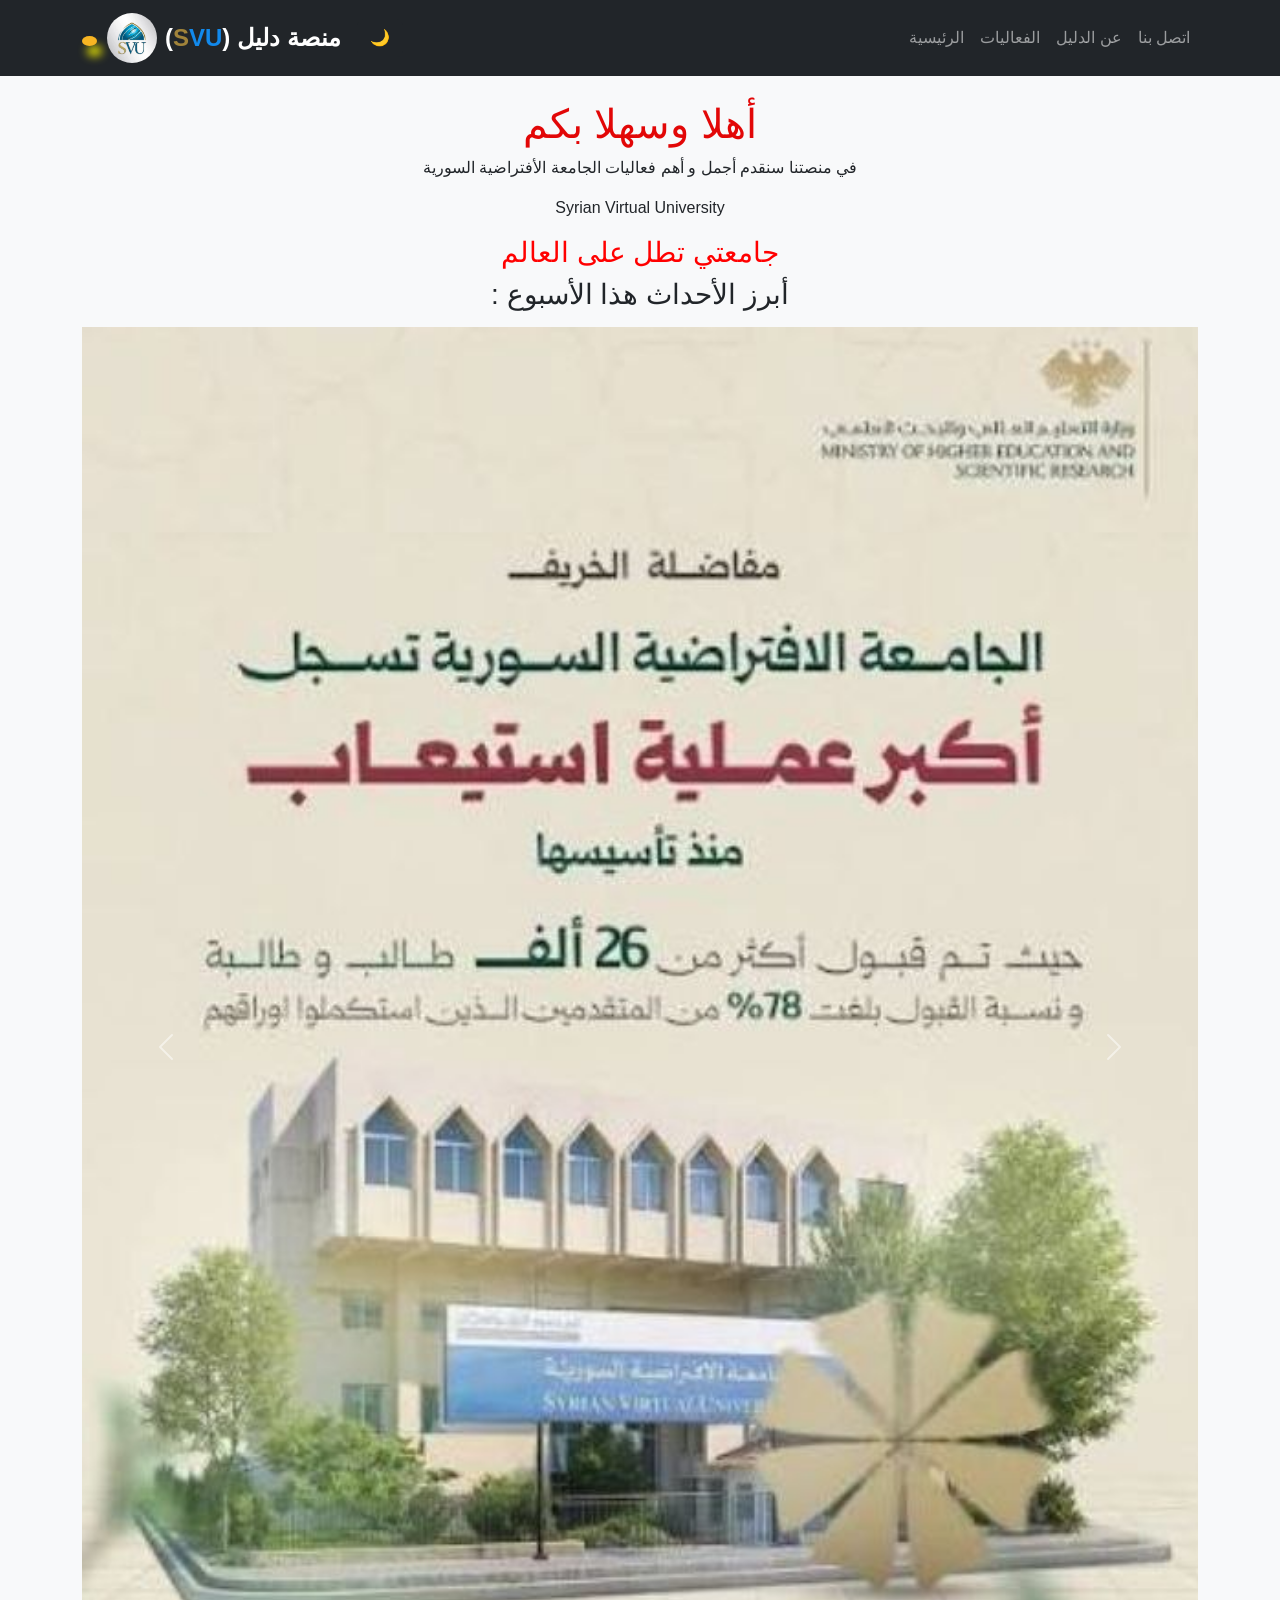
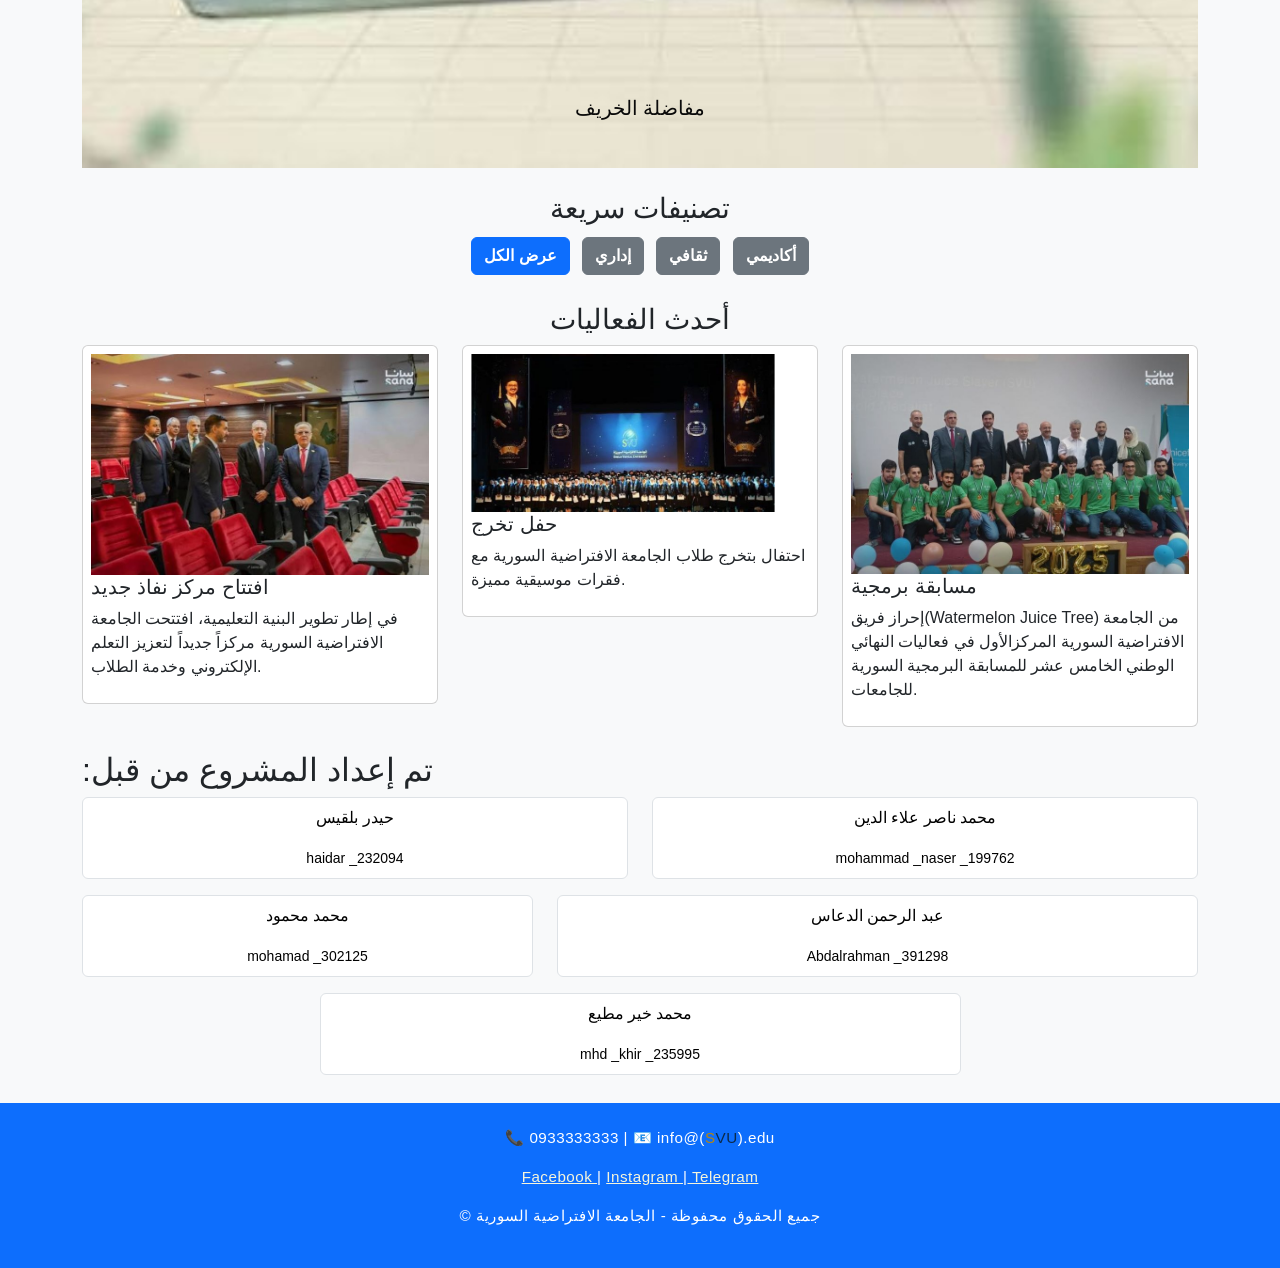
==== index.html @ a6f661cd "Add files via upload" ====
<!DOCTYPE html>
<html lang="en">
<head>
    <meta charset="UTF-8">
    <meta name="viewport" content="width=device-width, initial-scale=1.0">
<link href="https://cdn.jsdelivr.net/npm/bootstrap@5.3.0/dist/css/bootstrap.min.css" rel="stylesheet">
<link rel="stylesheet" href="css/style.css">
<title>الرئيسية</title>
</head>
<body>
<nav class="navbar navbar-expand-lg navbar-dark bg-dark">
    
<div class="container">
    <a class="navbar-brand d-flex align-items-center" href="#">
        <div class="logo"></div>
    <img src="./img/شعار الجامعة.jpg" alt="logo" width="50" height="50" class="me-2" style="border-radius: 50%;">

    (<span style="color: rgb(160, 131, 58);">S</span><Span style="color: rgb(18, 137, 235);">VU</Span>) منصة دليل  
      </a>
      <button class="btn btn-dark" onclick="toggleDark()">🌙</button>
<button class="navbar-toggler" data-bs-toggle="collapse" data-bs-target="#nav">
    
<span class="navbar-toggler-icon"></span>
</button>

<div class="collapse navbar-collapse" id="nav">
<ul class="navbar-nav ms-auto">
<li class="nav-item"><a class="nav-link" href="index.html">الرئيسية</a></li>
<li class="nav-item"><a class="nav-link" href="events.html">الفعاليات</a></li>
<!--<li class="nav-item"><a class="nav-link" href="event.html"> تفاصيل الفعاليات</a></li>-->
<li class="nav-item"><a class="nav-link" href="about.html">عن الدليل</a></li>
<li class="nav-item"><a class="nav-link" href="contact.html">اتصل بنا</a></li>
</ul>
</div>
</div>
</nav>

<!-- أبرز الأحداث -->
<div class="container mt-4 text-center">  


<h1 id="mainTitle" style="color: rgb(226, 7, 7);
"> أهلا وسهلا بكم </h1>
<p id="mainDesc">  في منصتنا سنقدم أجمل و أهم فعاليات الجامعة الأفتراضية السورية   
       <p id="mainDesc"> Syrian Virtual University
<h3 id="mainTitle" style="color: rgb(255, 0, 0);">جامعتي تطل على العالم </h3>
<h3 id="mainTitle">: أبرز الأحداث هذا الأسبوع </h3>
<div id="eventSlider" class="carousel slide mt-3" data-bs-ride="carousel">
<!--
<div class="carousel-indicators">
<button type="button" data-bs-target="#eventSlider" data-bs-slide-to="0" class="active"></button>
<button type="button" data-bs-target="#eventSlider" data-bs-slide-to="1"></button>
<button type="button" data-bs-target="#eventSlider" data-bs-slide-to="2"></button>
</div>
-->
<div class="carousel-inner">

<div class="carousel-item active">
<img  style=" width: 100%; height: 100%; object-fit: contain;" src="./img/خريف.jpg">
<div class="carousel-caption">
<h5 id="slide1" style="color: rgb(10, 10, 10);"> مفاضلة الخريف</h5>
</div>
</div>

<div class="carousel-item">
<img  style=" width: 100%; height: 100%; object-fit: contain;" src="./img/حفلة موسيقية للتخرج.jpg">
<div class="carousel-caption">
<h5 id="slide2" style="color: rgb(219, 215, 215);">حفل تخرج</h5>
</div>
</div>

<div class="carousel-item">
<img  style=" width: 100%; height: 100%; object-fit: contain;" src="./img/مشاركة.jpg">
<div class="carousel-caption">
<h5 id="slide3" style="color: rgb(12, 10, 10);"> فعالية برمجية</h5>
</div>
</div>

</div>

<button class="carousel-control-prev" type="button" data-bs-target="#eventSlider" data-bs-slide="prev">
<span class="carousel-control-prev-icon"></span>
</button>

<button class="carousel-control-next" type="button" data-bs-target="#eventSlider" data-bs-slide="next">
<span class="carousel-control-next-icon"></span>
</button>

</div>

</div>
<!-- التصنيفات -->
<div class="container mt-4 text-center">

<h3 id="catTitle">تصنيفات سريعة</h3>

<button class="btn btn-primary m-1" onclick="filterEvents('all')" id="allBtn">عرض الكل</button>
<button class="btn btn-secondary m-1" onclick="filterEvents('edu')" id="eBtn">إداري</button>
<button class="btn btn-secondary m-1" onclick="filterEvents('music')" id="mBtn">ثقافي</button>
<button class="btn btn-secondary m-1" onclick="filterEvents('culture')" id="cBtn">أكاديمي</button>
</div>

<!-- أحدث الفعاليات -->
<div class="container mt-4">

<h3 class="text-center" id="latestTitle">أحدث الفعاليات</h3>

<div class="row">
<div class="col-md-4 event edu">
<div class="card p-2">
<img src="./img/وزير التعليم يفتتح مركز.jpg" width="100%">
<h5 id="latestTitle1">افتتاح مركز نفاذ جديد</h5>
<p id="latestTitle2">في إطار تطوير البنية التعليمية، افتتحت الجامعة الافتراضية السورية مركزاً جديداً لتعزيز التعلم الإلكتروني وخدمة الطلاب.</p>
</div>
</div>
<div class="col-md-4 event music">
<div class="card p-2">
<img src="./img/حفلة موسيقية للتخرج.jpg" width="90%">
<h5 id="ss">حفل تخرج</h5>
<p id="aa">احتفال بتخرج طلاب الجامعة الافتراضية السورية مع فقرات موسيقية مميزة.</p>
</div>
</div>
<div class="col-md-4 event culture">
<div class="card p-2">
<img src="./img/فعالية برمجية.jpg" width="100%">
<h5 id="dd">مسابقة برمجية</h5>
<P id="ff">   إحراز فريق(Watermelon Juice Tree) من الجامعة الافتراضية السورية المركزالأول في فعاليات النهائي الوطني الخامس عشر للمسابقة البرمجية السورية للجامعات.</p>
</div>
</div>




</div>

</div>

<!-- 👥 المشاركين -->
<div class="container mt-4">
<h2 id="rr">  :تم إعداد المشروع من قبل </h2>
<div class="row justify-content-center">
 <div class="col-6 mb-3">
<div class="border rounded p-2 bg-body text-center" style="color: black;">
<p id="hh">حيدر
     بلقيس</p>
<small>haidar
    _232094</small>
</div>
</div>

<div class="col-6 mb-3">
<div class="border rounded p-2 bg-body text-center" style="color: black;">
<p id="ww">محمد ناصر
     علاء الدين
   </p>
<small>mohammad
    _naser
    _199762</small>
</div>
</div>

<div class="col-5 mb-3">
<div class="border rounded p-2 bg-body text-center" style="color: black;">
<p id="mm">محمد
     محمود</p>
<small>mohamad
    _302125</small>
</div>
</div>

<div class="col-7 mb-3">
<div class="border rounded p-2 bg-body text-center" style="color: black;">
<p id="tt">عبد الرحمن 
    الدعاس
    </p>
<small  >Abdalrahman
    _391298</small>
</div>
</div>

<div class="col-7 mb-1">
 <div class="border rounded p-2 bg-body text-center" style="color: black;">
<p id="nn">محمد خير
     مطيع</p>
<small>mhd

    _khir
    _235995</small>
</div>
</div>

</div>

</div>

<!-- Footer -->
<footer class="bg-primary text-white text-center p-4 mt-4">
<p>📞 0933333333 | 📧 info@(<span style="color: darkgoldenrod;">S</span><Span style="color: rgb(11, 42, 73);">VU</Span>).edu</p>
<p><span> <a  href="https://www.facebook.com/share/14ZQRuGyiix/" style="color: beige;"> Facebook </a></span>| <span> <a href="https://www.facebook.com/share/14ZQRuGyiix/" style="color: beige;">Instagram </a></span>|<a href="https://t.me/svuonlineTic" style="color: beige;"> Telegram </a> </span> </p>
<p>© جميع الحقوق محفوظة - الجامعة الافتراضية السورية</p>

</footer>

<script src="https://cdn.jsdelivr.net/npm/bootstrap@5.3.0/dist/js/bootstrap.bundle.min.js"></script>
<script src="js/main.js"></script>
</body></html>
---- css/style.css ----
body{font-family:sans-serif;background:#a39191}.card:hover{transform:scale(1.05)}

body {
font-family: sans-serif;
background: #a0adb9;
}
.dark-mode {
    background-color: #121212 !important;
    color: white !important;
}

/* يخلي كل النصوص تظهر */
.dark-mode  {
    color: white !important;
    

}



/* الكروت */
.dark-mode .card {
    background-color: #080808 !important;
    color: #fcf9f9;
    
}

/* Bootstrap white boxes (سبب المشكلة عندك) */
.dark-mode .bg-white,
.dark-mode .bg-light {
    background-color: #807a7a !important;
}

/* الحدود */
.dark-mode .border {
    border-color: #9e9b9b !important;
}

/* النافبار */
.dark-mode .navbar {
    background-color: #000 !important;
}

/* الفوتر */
.dark-mode footer {
    background-color: #000 !important;
}


.carousel-item img {
  width: 100%;
  height: 400px;
  object-fit: cover;
  object-position: center;
}




@import url('https://fonts.googleapis.com/css2?family=Cairo:wght@400;600;700&display=swap');

body {
    font-family: 'Cairo', sans-serif;
    background-color: #f8f9fa;
    color: #212529;
}

.navbar-brand {
    font-weight: 700;
    font-size: 1.5rem;
}

.card {
    transition: transform 0.3s ease-in-out, box-shadow 0.3s ease-in-out;
}

.card:hover {
    transform: translateY(-5px);
    box-shadow: 0 10px 20px rgba(0,0,0,0.1) !important;
}

.badge {
    font-size: 0.9rem;
    padding: 0.5em 0.8em;
}

.img-fluid {
    border-radius: 8px;
}

.btn {
    font-weight: 600;
    border-radius: 6px;
}

.bg-light {
    background-color: #ffffff !important;
    box-shadow: 0 2px 4px rgba(0,0,0,0.05);
}

footer {
    font-size: 0.95rem;
    letter-spacing: 0.5px;
}








.hero {
    background: linear-gradient(to right, #081013, #7e95b6);
    color: white;
    padding: 60px;
    text-align: center;
}

.section-title {
    margin-bottom: 30px;
    font-weight: bold;
}

.team img {
    height: 120px;
    width: 120px;
    border-radius: 50%;
    object-fit: cover;
}

footer {
    background: black;
    color: white;
    padding: 20px;
    text-align: center;
}



    .logo::before {
    content: "";
    margin-right: 10px;
    display: inline-block;
    top: 60%;
    left: -40px;
    width: 15px;
    height: 10px;
    border-radius: 50%;
    background: rgb(248, 181, 35);
    box-shadow: 5px 10px 10px rgb(252, 248, 0);
    transform-origin: bottom center;
    animation: move 1.8s infinite ease-in-out;
}

@keyframes move {
    0% {
        transform: translateY(0) scaleX(1) scaleY(1);
        opacity: 1;
    }
    20% {
        transform: translateY(-70px) scaleX(0.9) scaleY(1.1);
        opacity: 0.9;
    }
    40% {
        transform: translateY(0) scaleX(1.3) scaleY(0.5);
        opacity: 1;
    }
    50% {
        transform: translateY(5px) scaleX(1) scaleY(0.8);
        opacity: 0.95;
    }
    60% {
        transform: translateY(-10px) scaleX(0.95) scaleY(1.05);
        opacity: 1;
    }
    80% {
        transform: translateY(0) scaleX(1.1) scaleY(0.9);
        opacity: 1;
    }
    100% {
        transform: translateY(0) scaleX(1) scaleY(1);
        opacity: 1;
    }
}
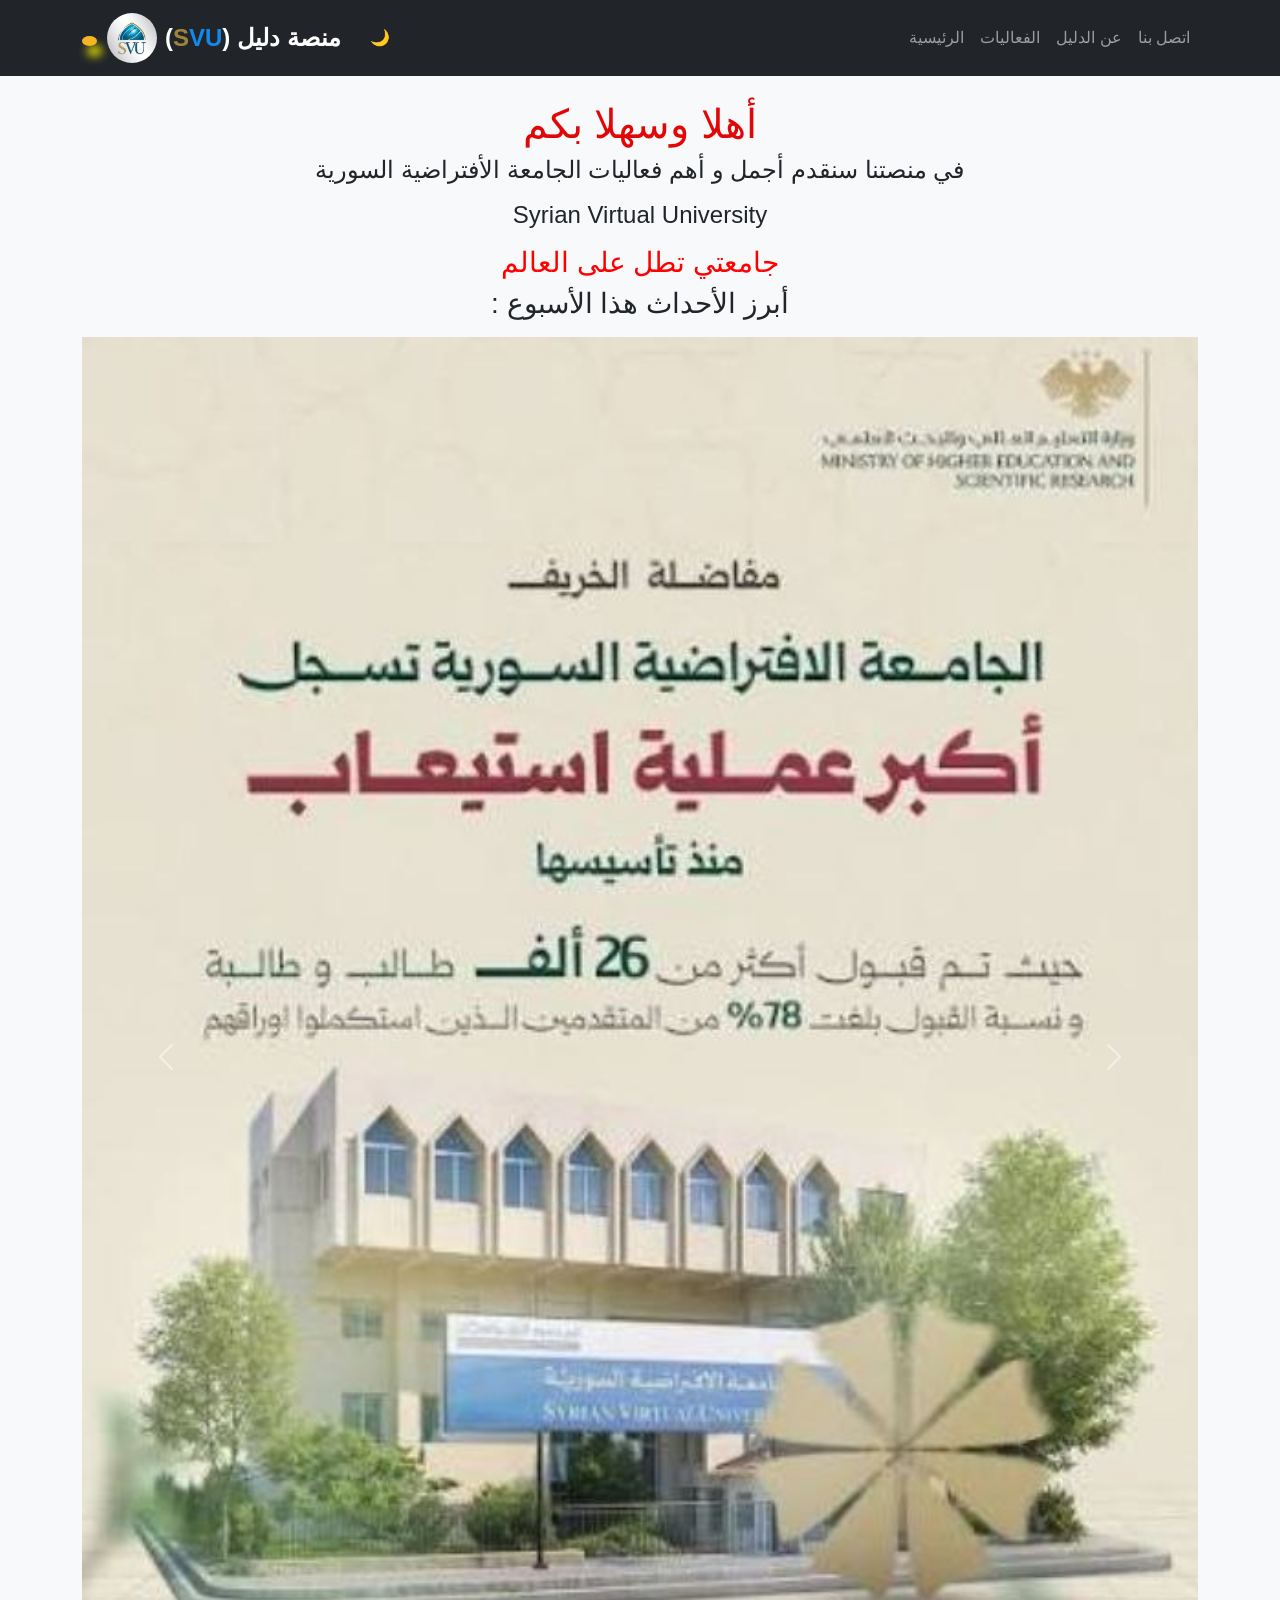
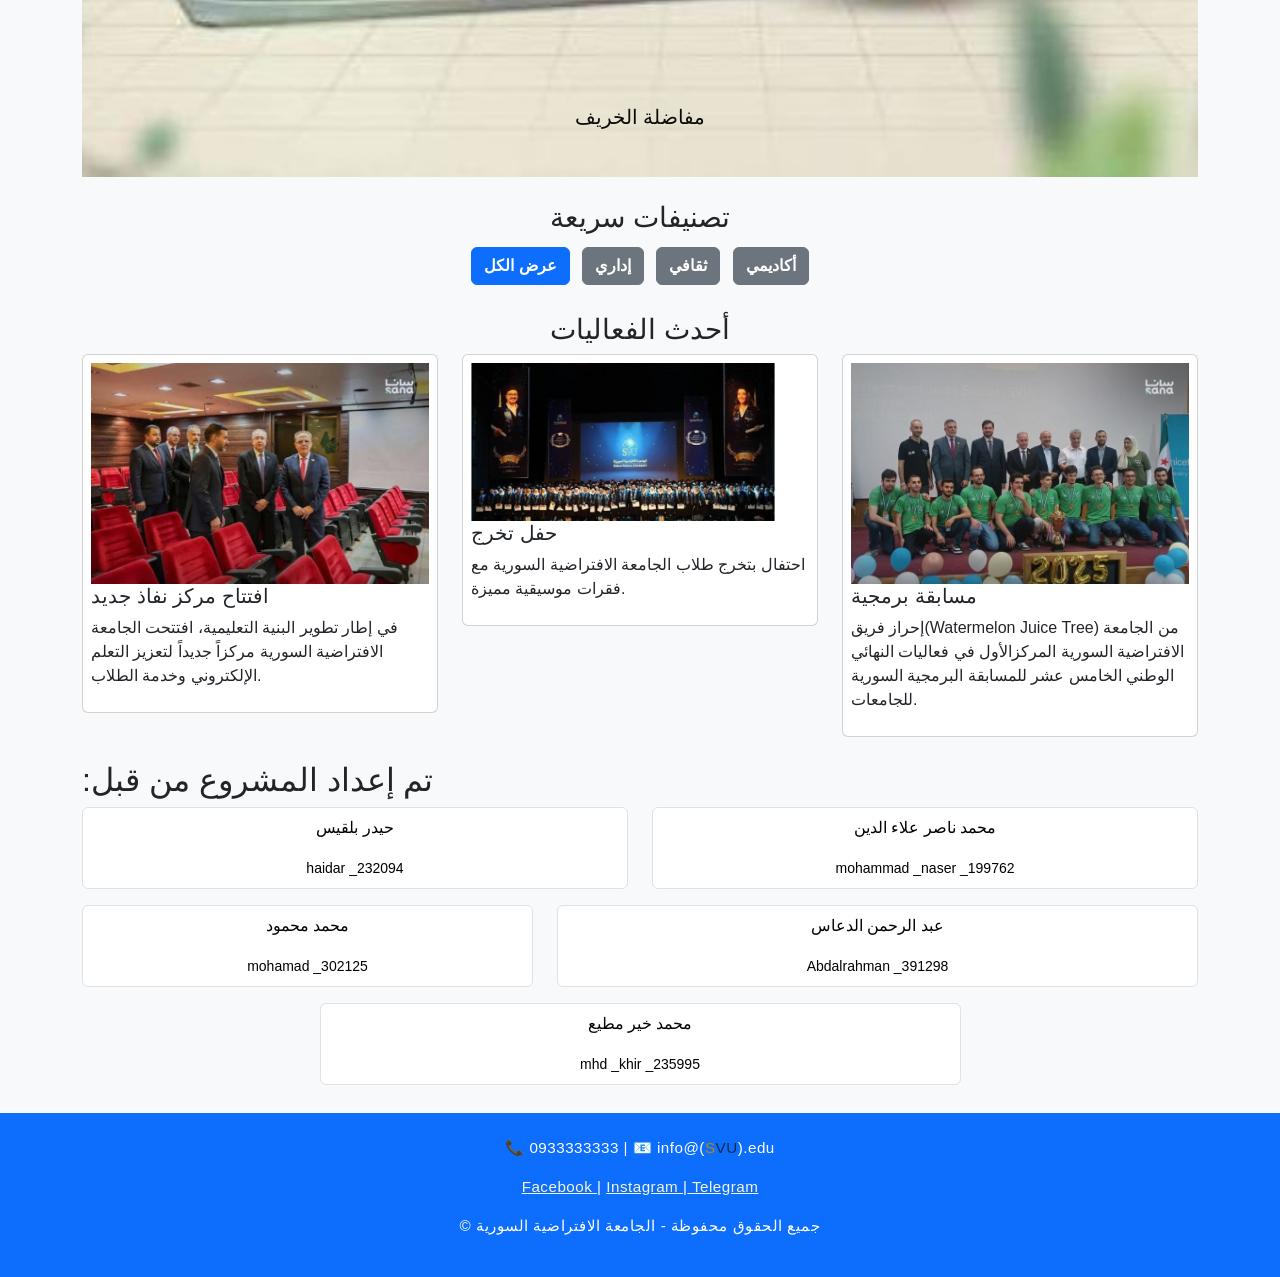
==== commit d07187ee: "Update index.html" ====
--- a/index.html
+++ b/index.html
@@ -41,8 +41,10 @@
 
 <h1 id="mainTitle" style="color: rgb(226, 7, 7);
 "> أهلا وسهلا بكم </h1>
+    <h4>
 <p id="mainDesc">  في منصتنا سنقدم أجمل و أهم فعاليات الجامعة الأفتراضية السورية   
-       <p id="mainDesc"> Syrian Virtual University
+       <p id="mainDesc"> Syrian Virtual University</p>
+    </h4>
 <h3 id="mainTitle" style="color: rgb(255, 0, 0);">جامعتي تطل على العالم </h3>
 <h3 id="mainTitle">: أبرز الأحداث هذا الأسبوع </h3>
 <div id="eventSlider" class="carousel slide mt-3" data-bs-ride="carousel">
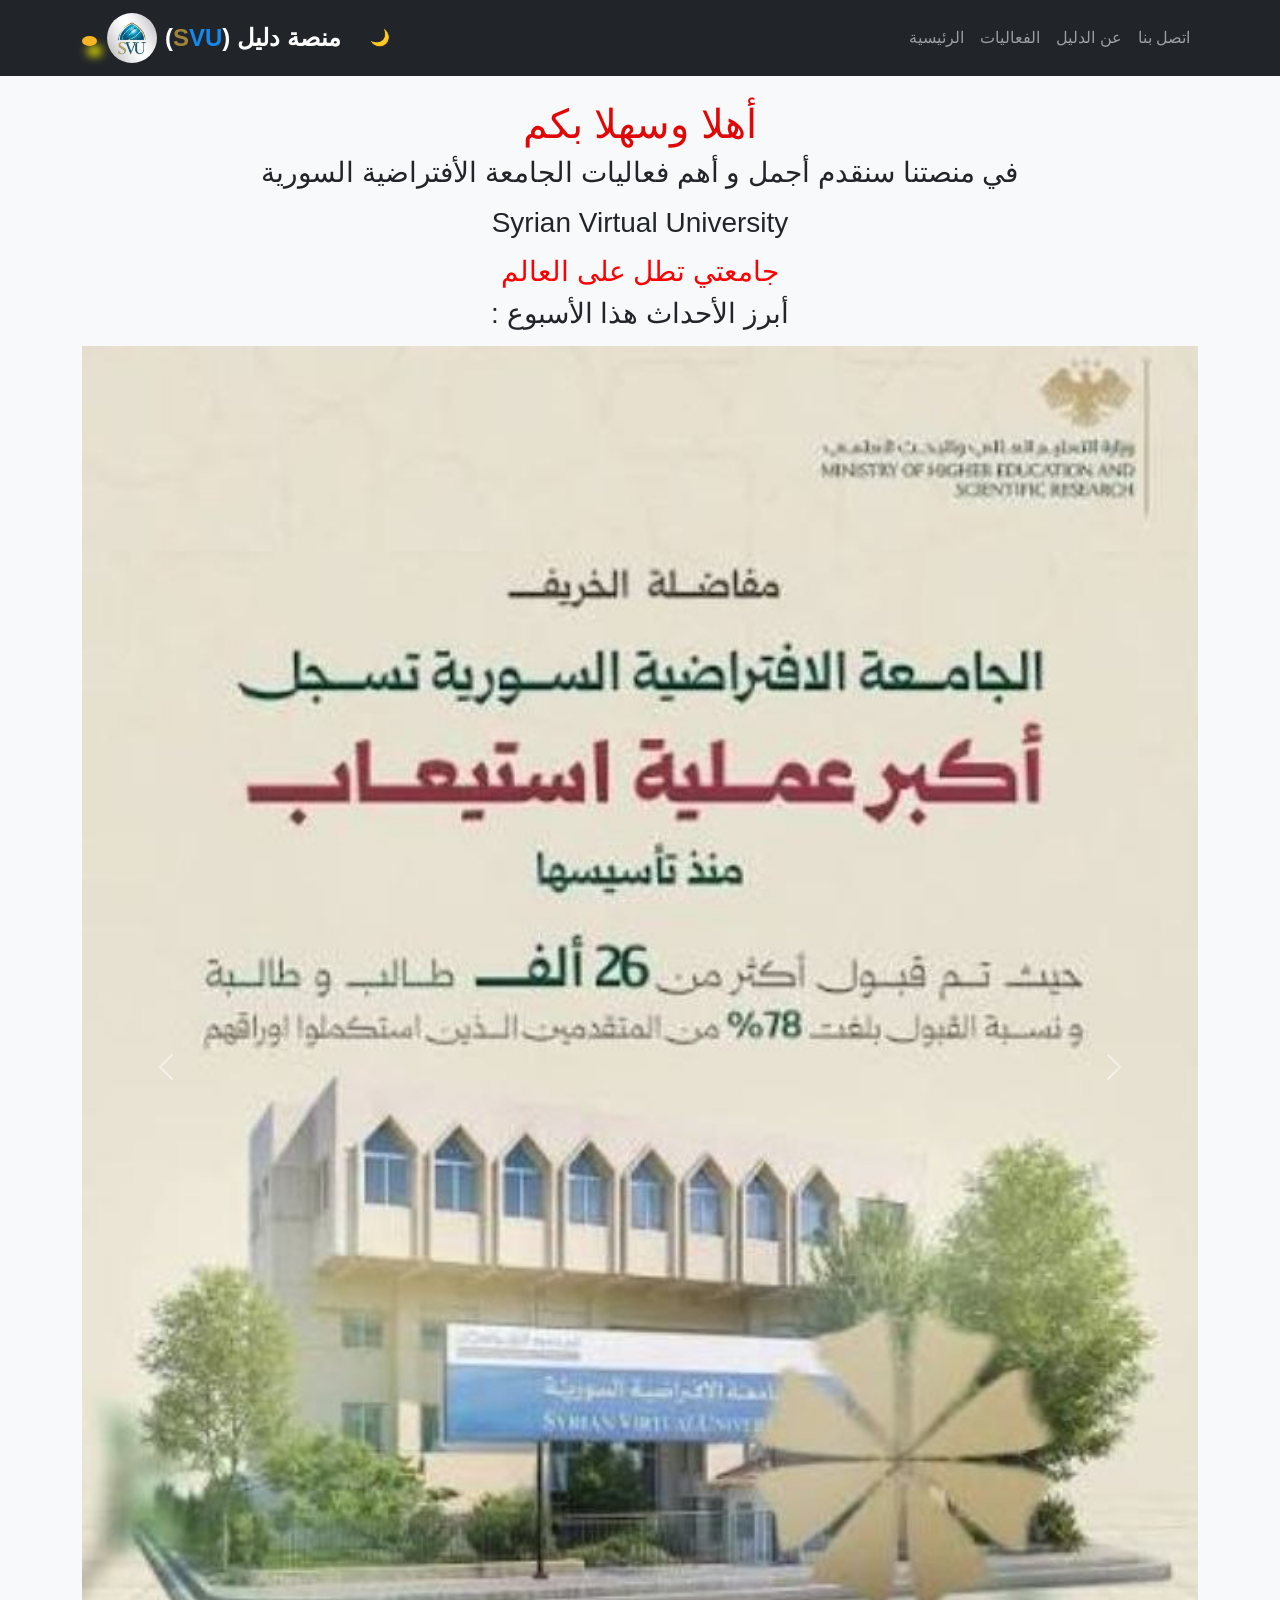
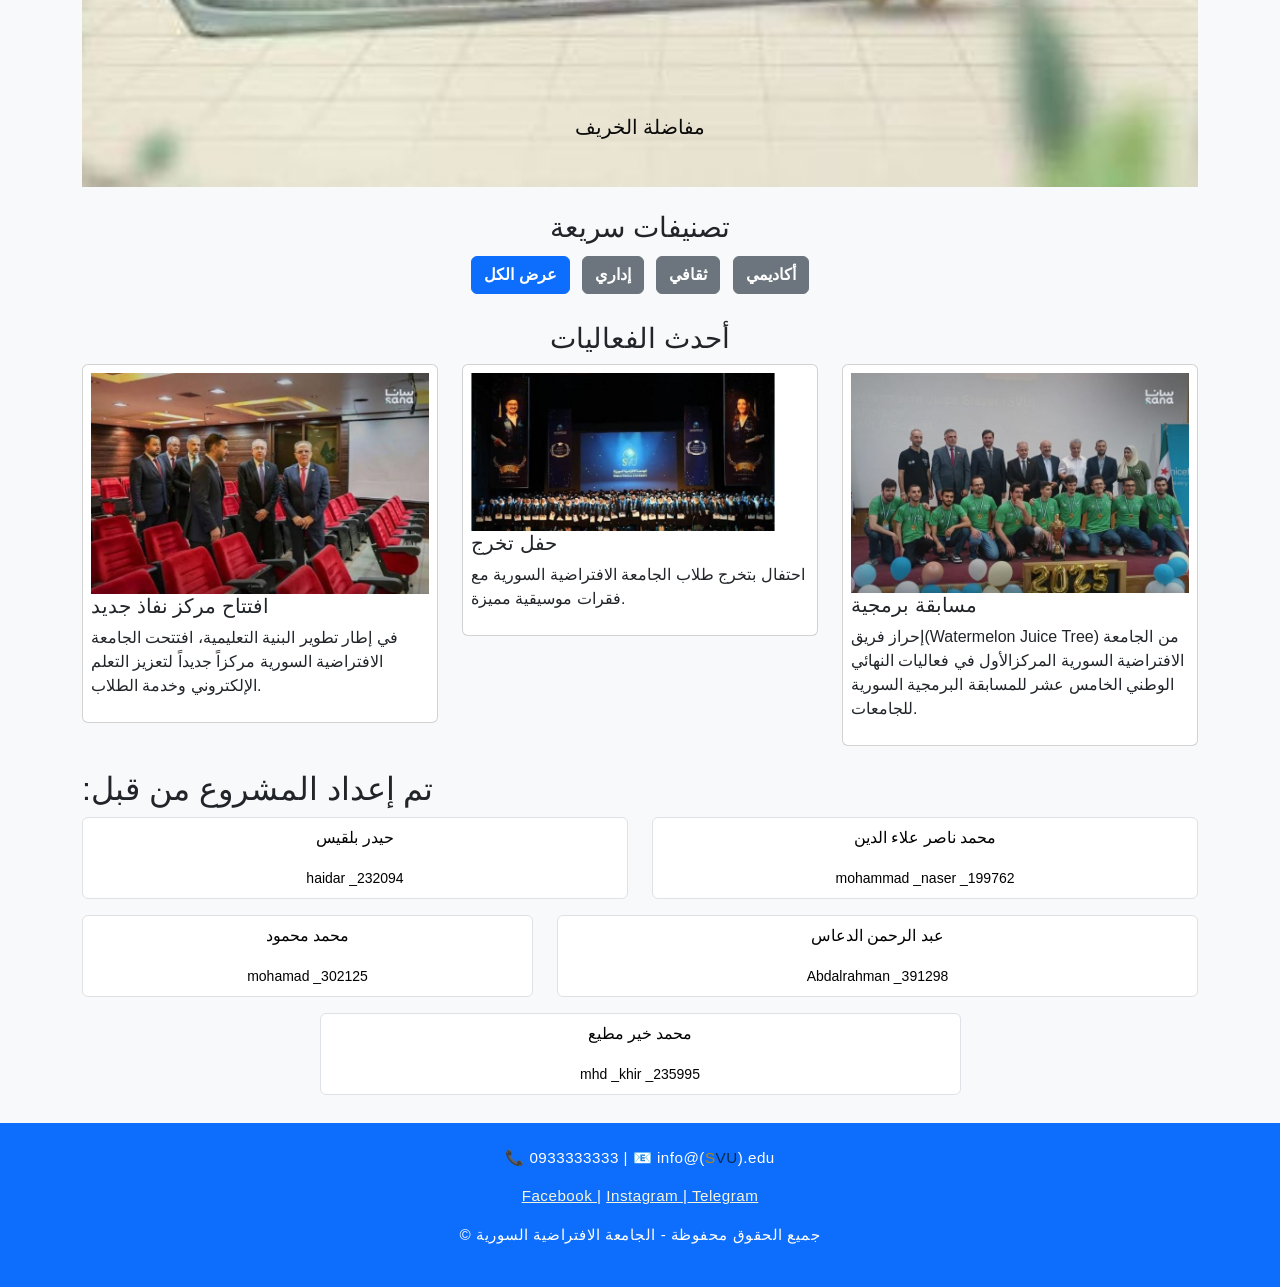
==== commit 5ef4932e: "Update index.html" ====
--- a/index.html
+++ b/index.html
@@ -41,10 +41,10 @@
 
 <h1 id="mainTitle" style="color: rgb(226, 7, 7);
 "> أهلا وسهلا بكم </h1>
-    <h4>
+    <h3>
 <p id="mainDesc">  في منصتنا سنقدم أجمل و أهم فعاليات الجامعة الأفتراضية السورية   
-       <p id="mainDesc"> Syrian Virtual University</p>
-    </h4>
+       <p id="mainDesc"> Syrian Virtual University
+    </h3>
 <h3 id="mainTitle" style="color: rgb(255, 0, 0);">جامعتي تطل على العالم </h3>
 <h3 id="mainTitle">: أبرز الأحداث هذا الأسبوع </h3>
 <div id="eventSlider" class="carousel slide mt-3" data-bs-ride="carousel">
